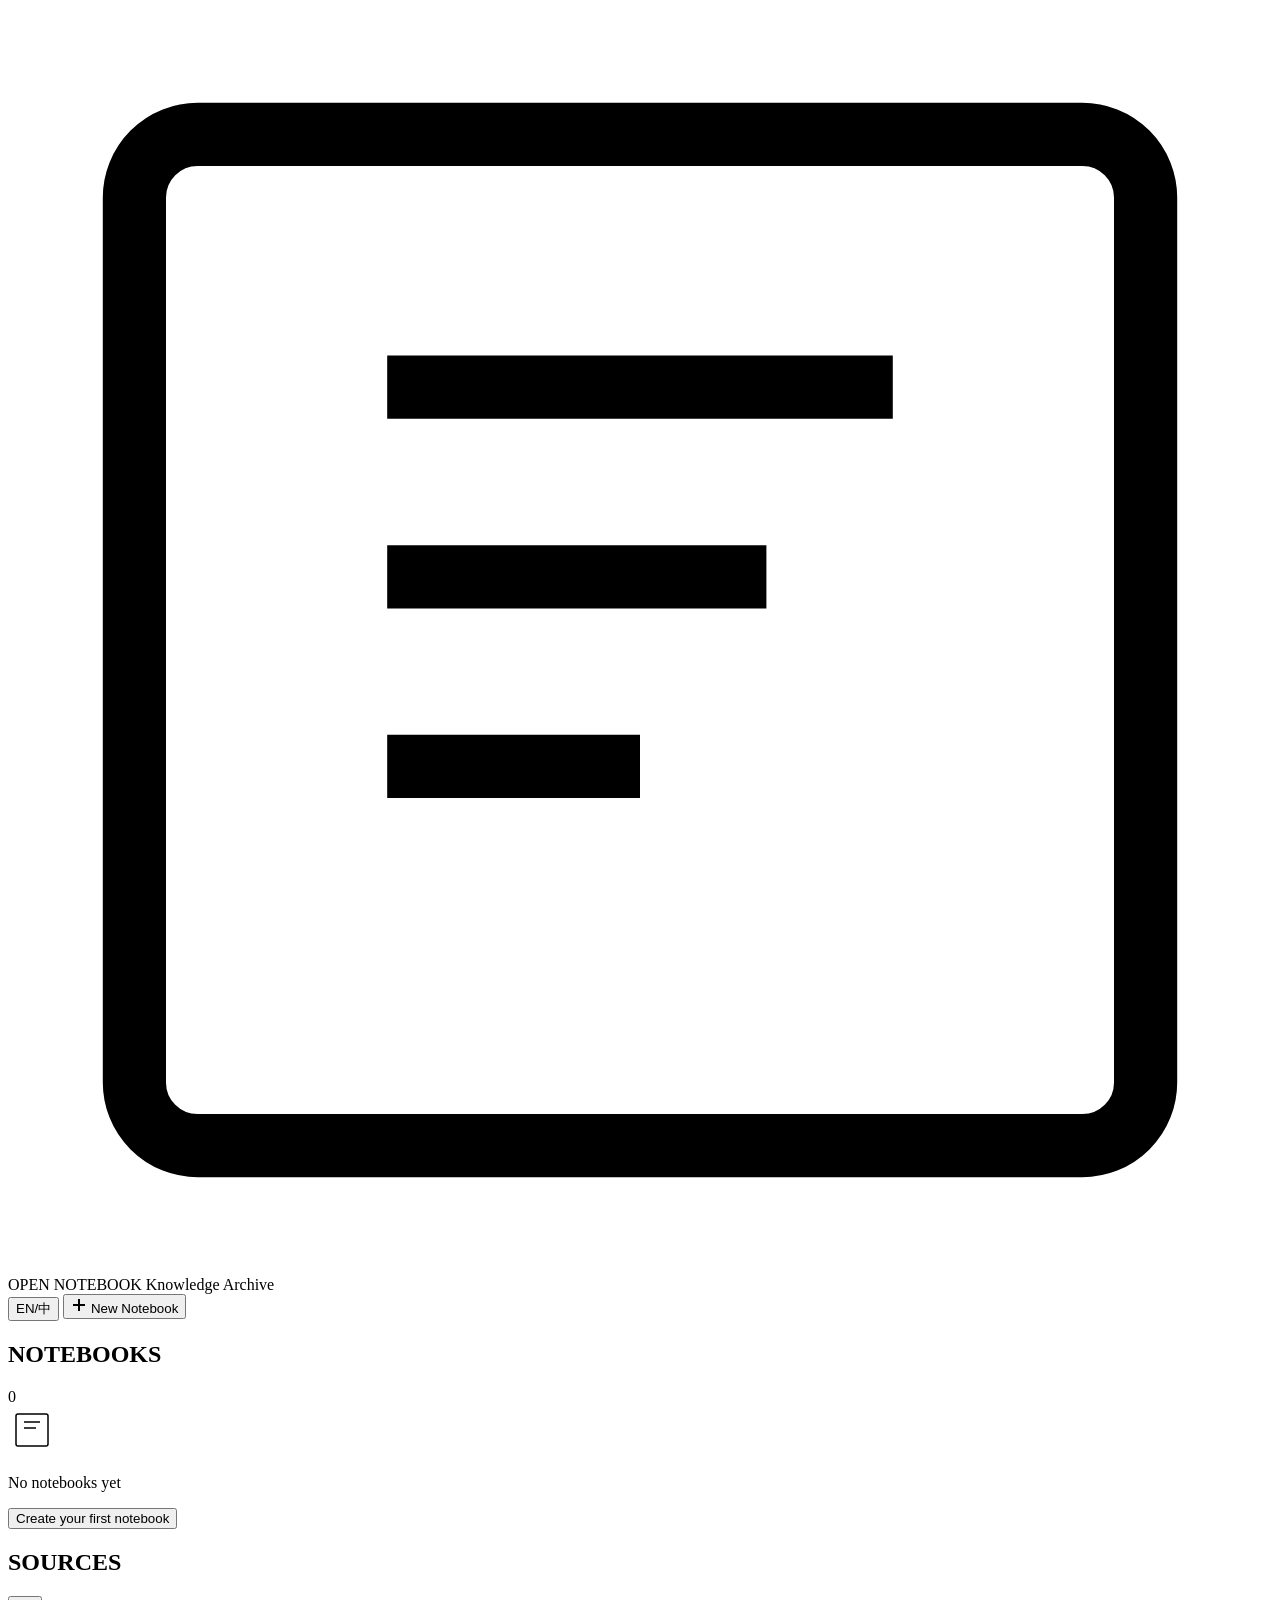
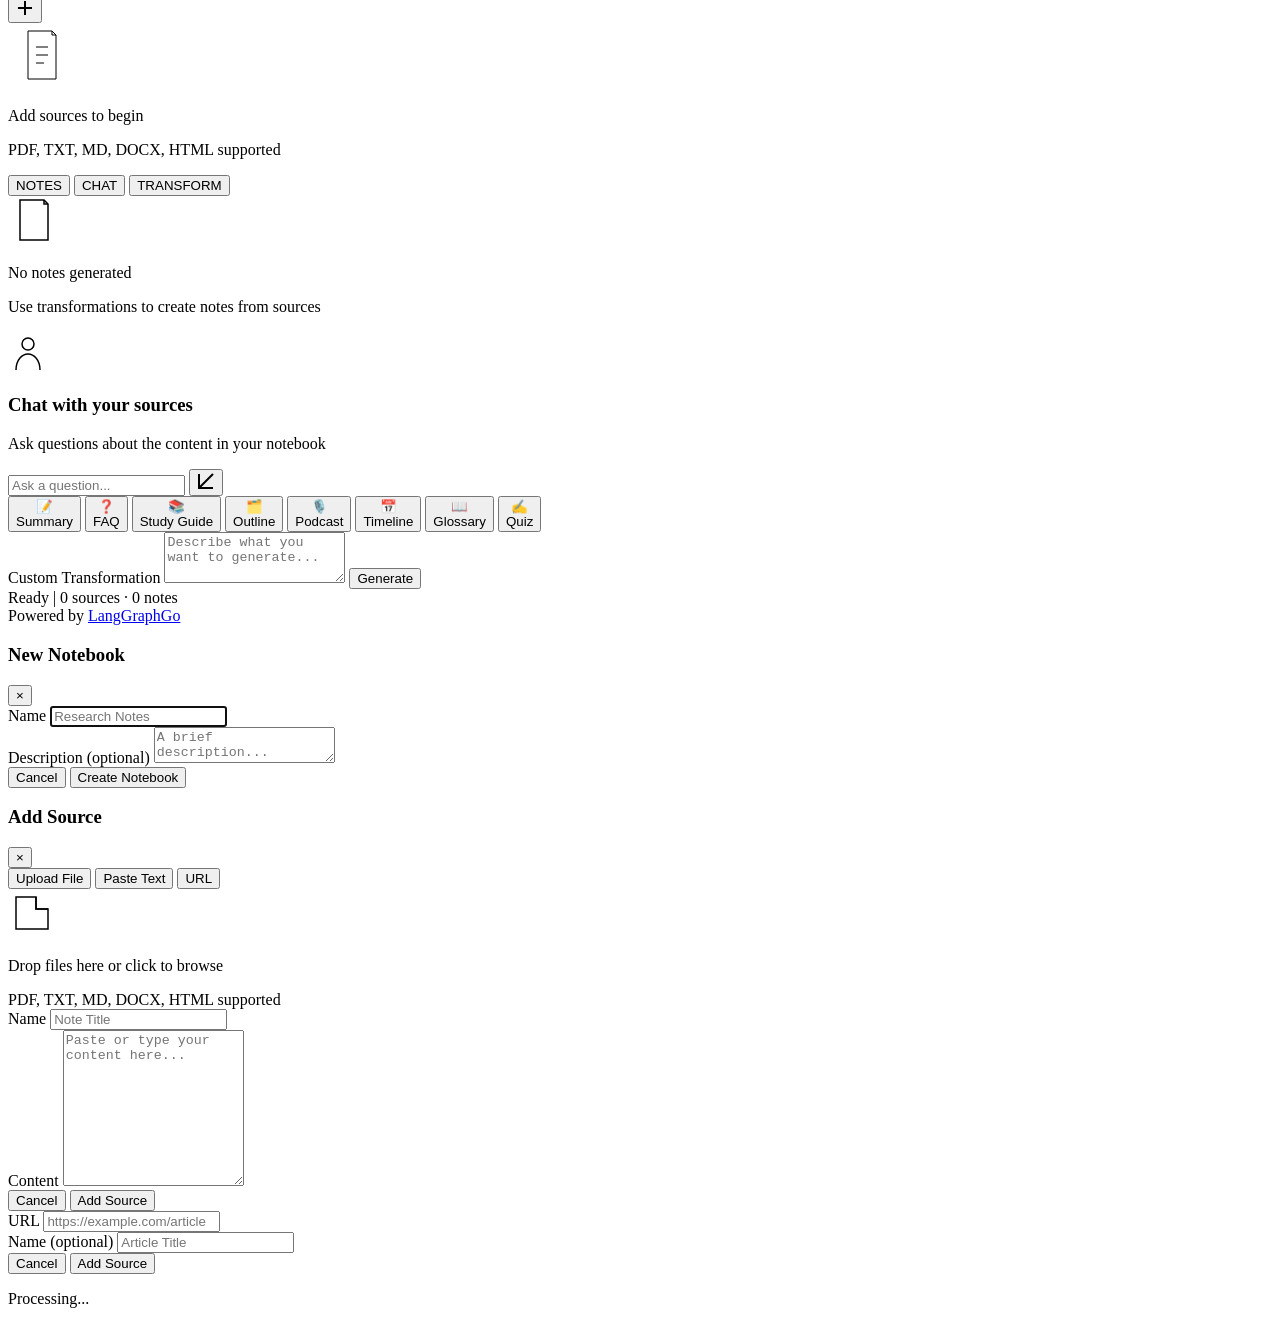
==== open-notebook/backend/frontend/index.html @ b141e7e5 "open-notebook supports Chinese" ====
<!DOCTYPE html>
<html lang="en">

<head>
    <meta charset="UTF-8">
    <meta name="viewport" content="width=device-width, initial-scale=1.0">
    <title>Open Notebook</title>
    <link rel="preconnect" href="https://fonts.googleapis.cn">
    <link rel="preconnect" href="https://fonts.gstatic.cn" crossorigin>
    <link
        href="https://fonts.googleapis.cn/css2?family=Crimson+Pro:ital,wght@0,400;0,600;1,400&family=IBM+Plex+Mono:wght@400;500;600&family=Space+Mono:wght@400;700&display=swap"
        rel="stylesheet">
    <link rel="stylesheet" href="/static/style.css">
    <script src="https://cdn.bootcdn.net/ajax/libs/marked/16.3.0/lib/marked.umd.js"></script>
</head>

<body>
    <div class="app-container">
        <!-- Header -->
        <header class="app-header">
            <div class="header-brand">
                <div class="logo-mark">
                    <svg viewBox="0 0 40 40" fill="none" stroke="currentColor" stroke-width="2">
                        <rect x="4" y="4" width="32" height="32" rx="2" />
                        <line x1="12" y1="12" x2="28" y2="12" />
                        <line x1="12" y1="18" x2="24" y2="18" />
                        <line x1="12" y1="24" x2="20" y2="24" />
                    </svg>
                </div>
                <div class="logo-type">
                    <span class="logo-name">OPEN NOTEBOOK</span>
                    <span class="logo-tagline">Knowledge Archive</span>
                </div>
            </div>
            <div class="header-actions">
                <button class="btn-lang" id="btnLangToggle">EN/中</button>
                <button class="btn-new-notebook" id="btnNewNotebook" data-i18n="newNotebook">
                    <svg width="16" height="16" viewBox="0 0 16 16" fill="none" stroke="currentColor" stroke-width="2">
                        <line x1="8" y1="2" x2="8" y2="14" />
                        <line x1="2" y1="8" x2="14" y2="8" />
                    </svg>
                    New Notebook
                </button>
            </div>
        </header>

        <!-- Main Grid -->
        <main class="main-grid">
            <!-- Left Panel: Notebook List -->
            <aside class="panel panel-left">
                <div class="panel-header">
                    <h2 class="panel-title" data-i18n="notebooks">NOTEBOOKS</h2>
                    <span class="panel-count" id="notebookCount">0</span>
                </div>
                <div class="notebook-list" id="notebookList">
                    <div class="empty-state">
                        <svg width="48" height="48" viewBox="0 0 48 48" fill="none" stroke="currentColor"
                            stroke-width="1.5">
                            <rect x="8" y="8" width="32" height="32" rx="2" />
                            <line x1="16" y1="16" x2="32" y2="16" />
                            <line x1="16" y1="22" x2="28" y2="22" />
                        </svg>
                        <p data-i18n="noNotebooks">No notebooks yet</p>
                        <button class="btn-text" id="btnCreateFirst" data-i18n="createFirstNotebook">Create your first
                            notebook</button>
                    </div>
                </div>
            </aside>

            <!-- Center Panel: Sources -->
            <section class="panel panel-center">
                <div class="panel-header">
                    <h2 class="panel-title" data-i18n="sources">SOURCES</h2>
                    <div class="panel-actions">
                        <button class="btn-icon" id="btnAddSource" title="Add Source">
                            <svg width="18" height="18" viewBox="0 0 18 18" fill="none" stroke="currentColor"
                                stroke-width="2">
                                <line x1="9" y1="2" x2="9" y2="16" />
                                <line x1="2" y1="9" x2="16" y2="9" />
                            </svg>
                        </button>
                    </div>
                </div>
                <div class="sources-grid" id="sourcesGrid">
                    <div class="empty-state">
                        <svg width="64" height="64" viewBox="0 0 64 64" fill="none" stroke="currentColor"
                            stroke-width="1">
                            <path d="M20 8 L44 8 L48 12 L48 56 L20 56 Z" />
                            <polyline points="44,8 44,12 48,12" />
                            <line x1="28" y1="24" x2="40" y2="24" />
                            <line x1="28" y1="32" x2="40" y2="32" />
                            <line x1="28" y1="40" x2="36" y2="40" />
                        </svg>
                        <p data-i18n="addSourcesBegin">Add sources to begin</p>
                        <p class="empty-hint" data-i18n="supportedFormats">PDF, TXT, MD, DOCX, HTML supported</p>
                    </div>
                </div>
            </section>

            <!-- Right Panel: Workspace -->
            <aside class="panel panel-right">
                <div class="panel-tabs">
                    <button class="tab-btn active" data-tab="notes" data-i18n="notes">NOTES</button>
                    <button class="tab-btn" data-tab="chat" data-i18n="chat">CHAT</button>
                    <button class="tab-btn" data-tab="transform" data-i18n="transform">TRANSFORM</button>
                </div>

                <!-- Notes Tab -->
                <div class="tab-content active" id="tab-notes">
                    <div class="notes-list" id="notesList">
                        <div class="empty-state">
                            <svg width="48" height="48" viewBox="0 0 48 48" fill="none" stroke="currentColor"
                                stroke-width="1.5">
                                <path d="M12 4 L36 4 L40 8 L40 44 L12 44 Z" />
                                <polyline points="36,4 36,8 40,8" />
                            </svg>
                            <p data-i18n="noNotes">No notes generated</p>
                            <p class="empty-hint" data-i18n="useTransformations">Use transformations to create notes
                                from sources</p>
                        </div>
                    </div>
                </div>

                <!-- Chat Tab -->
                <div class="tab-content" id="tab-chat">
                    <div class="chat-container">
                        <div class="chat-messages" id="chatMessages">
                            <div class="chat-welcome">
                                <svg width="40" height="40" viewBox="0 0 40 40" fill="none" stroke="currentColor"
                                    stroke-width="1.5">
                                    <circle cx="20" cy="12" r="6" />
                                    <path d="M8 38 C8 28 14 22 20 22 C26 22 32 28 32 38" />
                                </svg>
                                <h3 data-i18n="chatWithSources">Chat with your sources</h3>
                                <p data-i18n="askQuestions">Ask questions about the content in your notebook</p>
                            </div>
                        </div>
                        <div class="chat-input-wrapper">
                            <form class="chat-form" id="chatForm">
                                <input type="text" class="chat-input" id="chatInput" placeholder="Ask a question..."
                                    data-i18n-placeholder="askQuestionPlaceholder" autocomplete="off">
                                <button type="submit" class="btn-send" id="btnSend">
                                    <svg width="18" height="18" viewBox="0 0 18 18" fill="none" stroke="currentColor"
                                        stroke-width="2">
                                        <line x1="2" y1="16" x2="16" y2="2" />
                                        <polyline points="2,2 2,16 16,16" />
                                    </svg>
                                </button>
                            </form>
                        </div>
                    </div>
                </div>

                <!-- Transform Tab -->
                <div class="tab-content" id="tab-transform">
                    <div class="transform-options">
                        <div class="transform-grid">
                            <button class="transform-card" data-type="summary">
                                <div class="transform-icon">📝</div>
                                <span class="transform-name" data-i18n="summary">Summary</span>
                            </button>
                            <button class="transform-card" data-type="faq">
                                <div class="transform-icon">❓</div>
                                <span class="transform-name" data-i18n="faq">FAQ</span>
                            </button>
                            <button class="transform-card" data-type="study_guide">
                                <div class="transform-icon">📚</div>
                                <span class="transform-name" data-i18n="studyGuide">Study Guide</span>
                            </button>
                            <button class="transform-card" data-type="outline">
                                <div class="transform-icon">🗂️</div>
                                <span class="transform-name" data-i18n="outline">Outline</span>
                            </button>
                            <button class="transform-card" data-type="podcast">
                                <div class="transform-icon">🎙️</div>
                                <span class="transform-name" data-i18n="podcast">Podcast</span>
                            </button>
                            <button class="transform-card" data-type="timeline">
                                <div class="transform-icon">📅</div>
                                <span class="transform-name" data-i18n="timeline">Timeline</span>
                            </button>
                            <button class="transform-card" data-type="glossary">
                                <div class="transform-icon">📖</div>
                                <span class="transform-name" data-i18n="glossary">Glossary</span>
                            </button>
                            <button class="transform-card" data-type="quiz">
                                <div class="transform-icon">✍️</div>
                                <span class="transform-name" data-i18n="quiz">Quiz</span>
                            </button>
                        </div>
                        <div class="transform-custom">
                            <label class="input-label" data-i18n="customTransformation">Custom Transformation</label>
                            <textarea class="custom-prompt" id="customPrompt"
                                placeholder="Describe what you want to generate..."
                                data-i18n-placeholder="describeGeneration" rows="3"></textarea>
                            <button class="btn-primary" id="btnCustomTransform" data-i18n="generate">Generate</button>
                        </div>
                    </div>
                </div>
            </aside>
        </main>

        <!-- Footer -->
        <footer class="app-footer">
            <div class="footer-info">
                <span class="footer-status" id="footerStatus" data-i18n="ready">Ready</span>
                <span class="footer-divider">|</span>
                <span class="footer-stats" id="footerStats">0 sources · 0 notes</span>
            </div>
            <div class="footer-credit">
                Powered by <a href="https://github.com/smallnest/langgraphgo" target="_blank">LangGraphGo</a>
            </div>
        </footer>
    </div>

    <!-- Modals -->
    <div class="modal-overlay" id="modalOverlay">
        <!-- New Notebook Modal -->
        <div class="modal" id="newNotebookModal">
            <div class="modal-header">
                <h3 data-i18n="newNotebook">New Notebook</h3>
                <button class="btn-close" id="btnCloseNotebookModal">×</button>
            </div>
            <form class="modal-body" id="newNotebookForm">
                <div class="form-group">
                    <label class="input-label" data-i18n="name">Name</label>
                    <input type="text" class="input-field" name="name" placeholder="Research Notes"
                        data-i18n-placeholder="researchNotes" required autofocus>
                </div>
                <div class="form-group">
                    <label class="input-label" data-i18n="descriptionOptional">Description (optional)</label>
                    <textarea class="input-field" name="description" placeholder="A brief description..."
                        data-i18n-placeholder="briefDescription" rows="2"></textarea>
                </div>
                <div class="modal-actions">
                    <button type="button" class="btn-secondary" id="btnCancelNotebook"
                        data-i18n="cancel">Cancel</button>
                    <button type="submit" class="btn-primary" data-i18n="createNotebook">Create Notebook</button>
                </div>
            </form>
        </div>

        <!-- Add Source Modal -->
        <div class="modal" id="addSourceModal">
            <div class="modal-header">
                <h3 data-i18n="addSource">Add Source</h3>
                <button class="btn-close" id="btnCloseSourceModal">×</button>
            </div>
            <div class="modal-body">
                <div class="source-tabs">
                    <button class="source-tab active" data-source="file" data-i18n="uploadFile">Upload File</button>
                    <button class="source-tab" data-source="text" data-i18n="pasteText">Paste Text</button>
                    <button class="source-tab" data-source="url" data-i18n="url">URL</button>
                </div>

                <!-- File Upload -->
                <div class="source-content active" id="sourceFile">
                    <div class="drop-zone" id="dropZone">
                        <svg width="48" height="48" viewBox="0 0 48 48" fill="none" stroke="currentColor"
                            stroke-width="1.5">
                            <path d="M20 8 L28 8 L28 20 L40 20 L40 40 L8 40 L8 8 L20 8 Z" />
                            <polyline points="28,8 28,20 40,20" />
                        </svg>
                        <p data-i18n="dropFiles">Drop files here or click to browse</p>
                        <span class="drop-hint" data-i18n="supportedFormats">PDF, TXT, MD, DOCX, HTML supported</span>
                        <input type="file" id="fileInput" accept=".pdf,.txt,.md,.docx,.html,.htm" multiple hidden>
                    </div>
                </div>

                <!-- Text Input -->
                <div class="source-content" id="sourceText">
                    <form id="textSourceForm">
                        <div class="form-group">
                            <label class="input-label" data-i18n="name">Name</label>
                            <input type="text" class="input-field" name="name" placeholder="Note Title"
                                data-i18n-placeholder="noteTitle" required>
                        </div>
                        <div class="form-group">
                            <label class="input-label" data-i18n="content">Content</label>
                            <textarea class="input-field font-mono" name="content"
                                placeholder="Paste or type your content here..." data-i18n-placeholder="pasteContent"
                                rows="10" required></textarea>
                        </div>
                        <div class="modal-actions">
                            <button type="button" class="btn-secondary" id="btnCancelText"
                                data-i18n="cancel">Cancel</button>
                            <button type="submit" class="btn-primary" data-i18n="addSource">Add Source</button>
                        </div>
                    </form>
                </div>

                <!-- URL Input -->
                <div class="source-content" id="sourceURL">
                    <form id="urlSourceForm">
                        <div class="form-group">
                            <label class="input-label" data-i18n="url">URL</label>
                            <input type="url" class="input-field font-mono" name="url"
                                placeholder="https://example.com/article" required>
                        </div>
                        <div class="form-group">
                            <label class="input-label" data-i18n="nameOptional">Name (optional)</label>
                            <input type="text" class="input-field" name="name" placeholder="Article Title"
                                data-i18n-placeholder="articleTitle">
                        </div>
                        <div class="modal-actions">
                            <button type="button" class="btn-secondary" id="btnCancelURL"
                                data-i18n="cancel">Cancel</button>
                            <button type="submit" class="btn-primary" data-i18n="addSource">Add Source</button>
                        </div>
                    </form>
                </div>
            </div>
        </div>
    </div>

    <!-- Loading Overlay -->
    <div class="loading-overlay" id="loadingOverlay">
        <div class="loading-spinner"></div>
        <p class="loading-text" id="loadingText" data-i18n="processing">Processing...</p>
    </div>

    <!-- Templates -->
    <template id="notebookTemplate">
        <div class="notebook-item" data-id="">
            <div class="notebook-header">
                <svg class="notebook-icon" width="16" height="16" viewBox="0 0 16 16" fill="none" stroke="currentColor"
                    stroke-width="1.5">
                    <rect x="2" y="2" width="12" height="12" rx="1" />
                    <line x1="5" y1="5" x2="11" y2="5" />
                    <line x1="5" y1="7" x2="9" y2="7" />
                </svg>
                <span class="notebook-name"></span>
            </div>
            <div class="notebook-meta">
                <span class="notebook-sources">0 sources</span>
                <span class="notebook-notes">0 notes</span>
            </div>
            <button class="btn-delete-notebook" title="Delete notebook">
                <svg width="14" height="14" viewBox="0 0 14 14" fill="none" stroke="currentColor" stroke-width="1.5">
                    <polyline points="4,3 4,2 10,2 10,3" />
                    <line x1="2" y1="4" x2="12" y2="4" />
                    <line x1="5" y1="7" x2="5" y2="11" />
                    <line x1="9" y1="7" x2="9" y2="11" />
                </svg>
            </button>
        </div>
    </template>

    <template id="sourceTemplate">
        <div class="source-card" data-id="">
            <div class="source-type-badge"></div>
            <div class="source-icon"></div>
            <h4 class="source-name"></h4>
            <p class="source-meta"></p>
            <div class="source-chunks">
                <span class="chunk-count"></span>
                <span>chunks</span>
            </div>
            <button class="btn-remove-source" title="Remove source">×</button>
        </div>
    </template>

    <template id="noteTemplate">
        <div class="note-item" data-id="">
            <div class="note-type-badge"></div>
            <h4 class="note-title"></h4>
            <div class="note-preview"></div>
            <div class="note-meta">
                <span class="note-date"></span>
                <span class="note-sources"></span>
            </div>
            <button class="btn-delete-note" title="Delete note">
                <svg width="14" height="14" viewBox="0 0 14 14" fill="none" stroke="currentColor" stroke-width="1.5">
                    <polyline points="4,3 4,2 10,2 10,3" />
                    <line x1="2" y1="4" x2="12" y2="4" />
                    <line x1="5" y1="7" x2="5" y2="11" />
                    <line x1="9" y1="7" x2="9" y2="11" />
                </svg>
            </button>
        </div>
    </template>

    <template id="messageTemplate">
        <div class="chat-message" data-role="">
            <div class="message-avatar"></div>
            <div class="message-content">
                <p class="message-text"></p>
                <div class="message-sources"></div>
            </div>
        </div>
    </template>

        <script src="/static/app.js?v=2"></script>

    </body>

    </html>
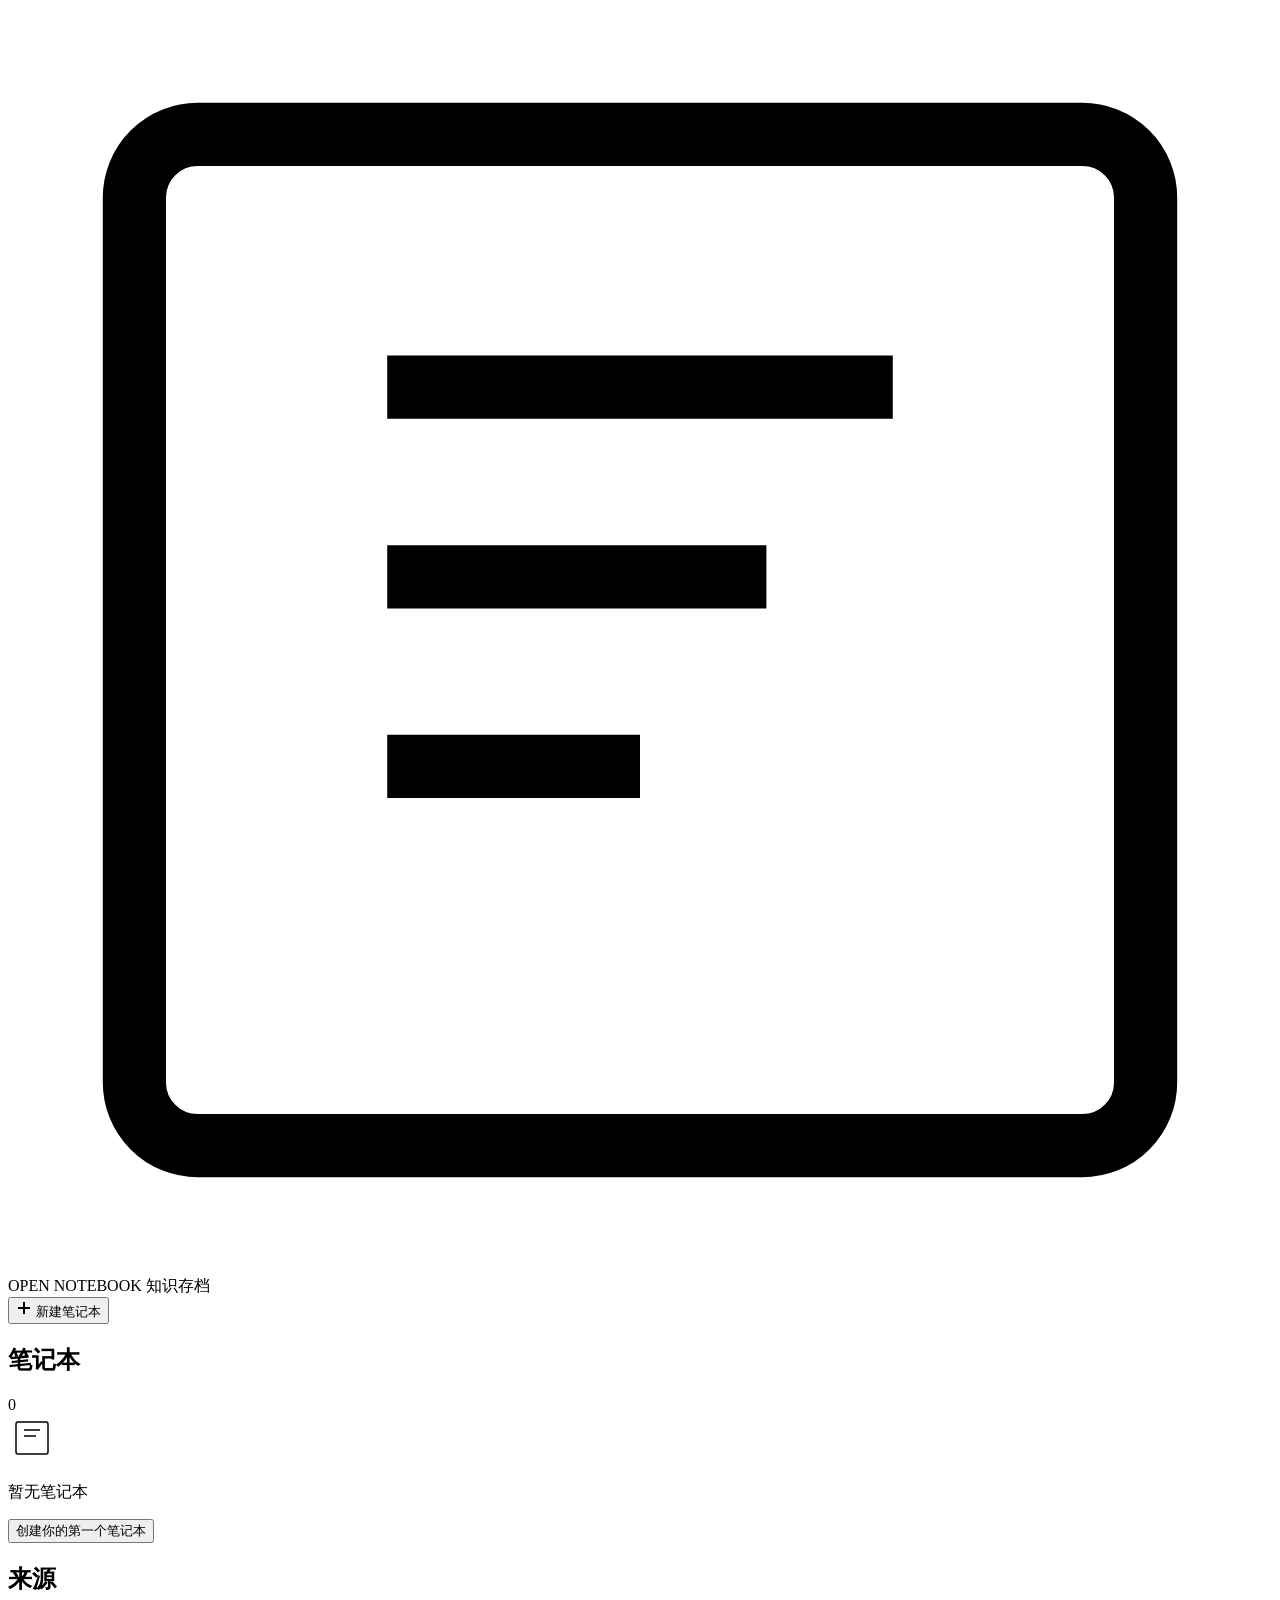
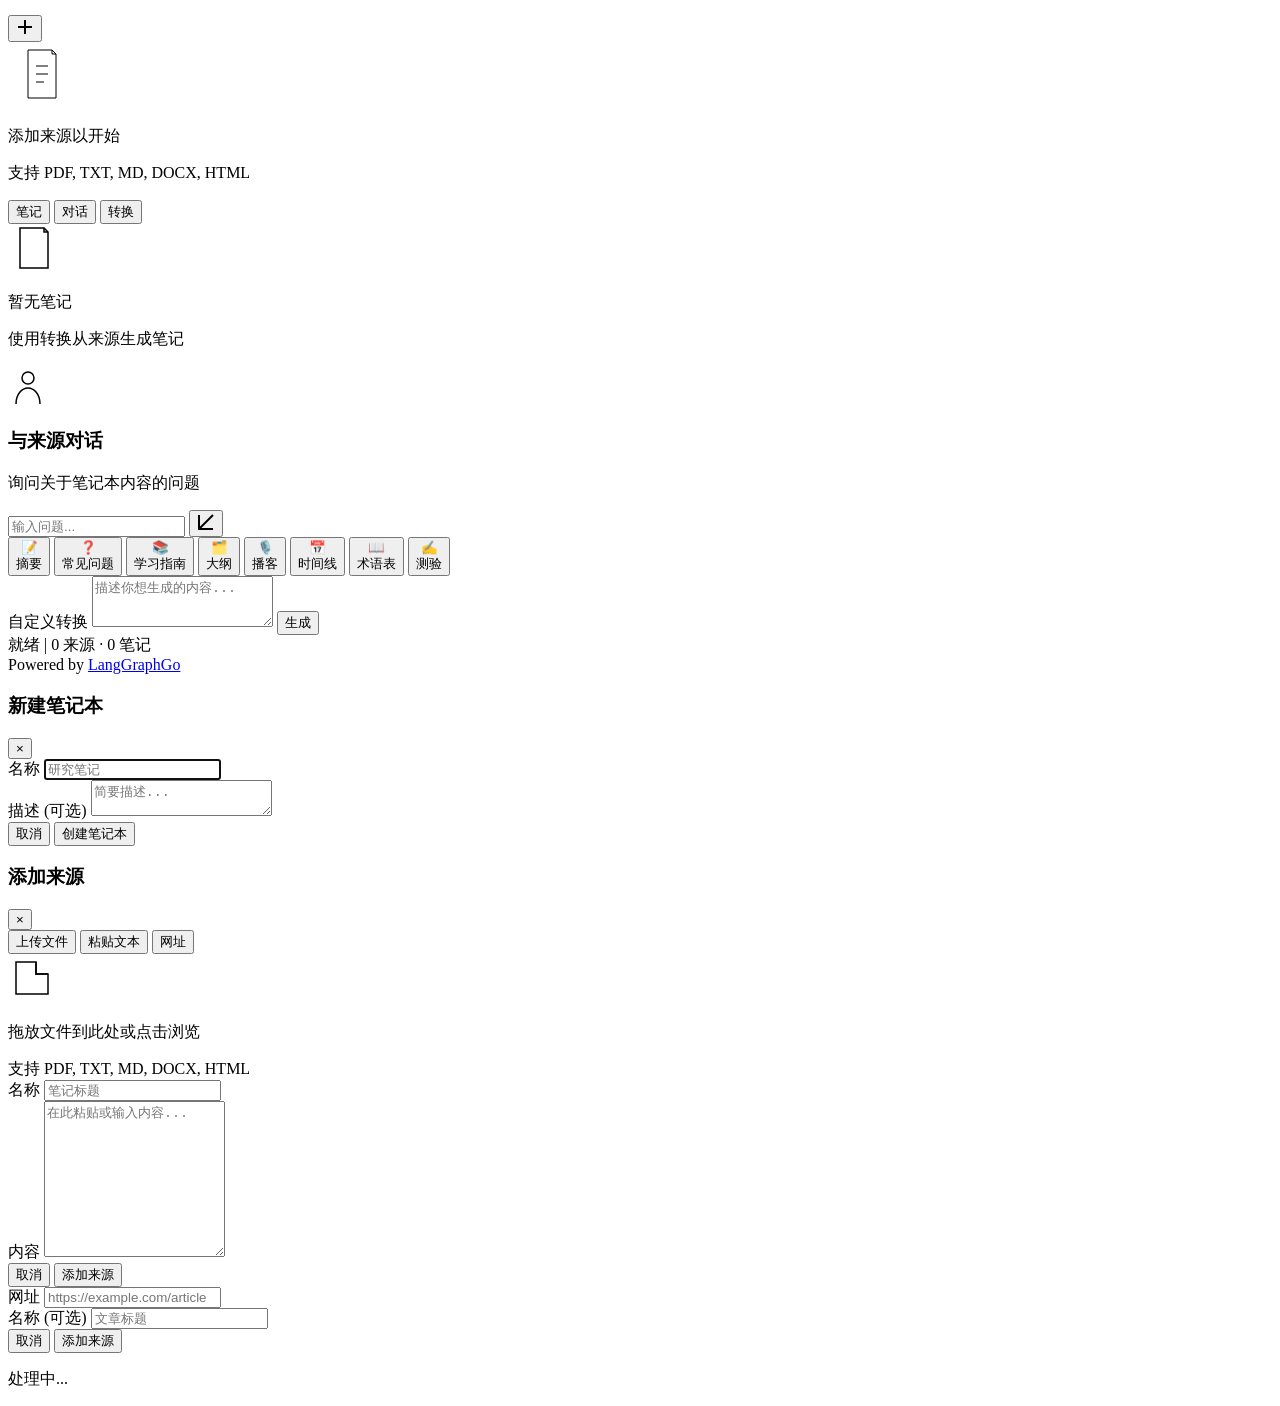
==== commit 7ad1824a: "open-notebook supports Chinese" ====
--- a/open-notebook/backend/frontend/index.html
+++ b/open-notebook/backend/frontend/index.html
@@ -1,19 +1,15 @@
 <!DOCTYPE html>
-<html lang="en">
-
+<html lang="zh-CN">
 <head>
     <meta charset="UTF-8">
     <meta name="viewport" content="width=device-width, initial-scale=1.0">
-    <title>Open Notebook</title>
+    <title>Open Notebook - 个人知识库</title>
     <link rel="preconnect" href="https://fonts.googleapis.cn">
     <link rel="preconnect" href="https://fonts.gstatic.cn" crossorigin>
-    <link
-        href="https://fonts.googleapis.cn/css2?family=Crimson+Pro:ital,wght@0,400;0,600;1,400&family=IBM+Plex+Mono:wght@400;500;600&family=Space+Mono:wght@400;700&display=swap"
-        rel="stylesheet">
+    <link href="https://fonts.googleapis.cn/css2?family=Crimson+Pro:ital,wght@0,400;0,600;1,400&family=IBM+Plex+Mono:wght@400;500;600&family=Space+Mono:wght@400;700&display=swap" rel="stylesheet">
     <link rel="stylesheet" href="/static/style.css">
-    <script src="https://cdn.bootcdn.net/ajax/libs/marked/16.3.0/lib/marked.umd.js"></script>
+    <script src="https://s4.zstatic.net/ajax/libs/marked/16.3.0/lib/marked.umd.min.js"></script>
 </head>
-
 <body>
     <div class="app-container">
         <!-- Header -->
@@ -21,25 +17,24 @@
             <div class="header-brand">
                 <div class="logo-mark">
                     <svg viewBox="0 0 40 40" fill="none" stroke="currentColor" stroke-width="2">
-                        <rect x="4" y="4" width="32" height="32" rx="2" />
-                        <line x1="12" y1="12" x2="28" y2="12" />
-                        <line x1="12" y1="18" x2="24" y2="18" />
-                        <line x1="12" y1="24" x2="20" y2="24" />
+                        <rect x="4" y="4" width="32" height="32" rx="2"/>
+                        <line x1="12" y1="12" x2="28" y2="12"/>
+                        <line x1="12" y1="18" x2="24" y2="18"/>
+                        <line x1="12" y1="24" x2="20" y2="24"/>
                     </svg>
                 </div>
                 <div class="logo-type">
                     <span class="logo-name">OPEN NOTEBOOK</span>
-                    <span class="logo-tagline">Knowledge Archive</span>
+                    <span class="logo-tagline">知识存档</span>
                 </div>
             </div>
             <div class="header-actions">
-                <button class="btn-lang" id="btnLangToggle">EN/中</button>
-                <button class="btn-new-notebook" id="btnNewNotebook" data-i18n="newNotebook">
+                <button class="btn-new-notebook" id="btnNewNotebook">
                     <svg width="16" height="16" viewBox="0 0 16 16" fill="none" stroke="currentColor" stroke-width="2">
-                        <line x1="8" y1="2" x2="8" y2="14" />
-                        <line x1="2" y1="8" x2="14" y2="8" />
+                        <line x1="8" y1="2" x2="8" y2="14"/>
+                        <line x1="2" y1="8" x2="14" y2="8"/>
                     </svg>
-                    New Notebook
+                    新建笔记本
                 </button>
             </div>
         </header>
@@ -49,20 +44,18 @@
             <!-- Left Panel: Notebook List -->
             <aside class="panel panel-left">
                 <div class="panel-header">
-                    <h2 class="panel-title" data-i18n="notebooks">NOTEBOOKS</h2>
+                    <h2 class="panel-title">笔记本</h2>
                     <span class="panel-count" id="notebookCount">0</span>
                 </div>
                 <div class="notebook-list" id="notebookList">
                     <div class="empty-state">
-                        <svg width="48" height="48" viewBox="0 0 48 48" fill="none" stroke="currentColor"
-                            stroke-width="1.5">
-                            <rect x="8" y="8" width="32" height="32" rx="2" />
-                            <line x1="16" y1="16" x2="32" y2="16" />
-                            <line x1="16" y1="22" x2="28" y2="22" />
+                        <svg width="48" height="48" viewBox="0 0 48 48" fill="none" stroke="currentColor" stroke-width="1.5">
+                            <rect x="8" y="8" width="32" height="32" rx="2"/>
+                            <line x1="16" y1="16" x2="32" y2="16"/>
+                            <line x1="16" y1="22" x2="28" y2="22"/>
                         </svg>
-                        <p data-i18n="noNotebooks">No notebooks yet</p>
-                        <button class="btn-text" id="btnCreateFirst" data-i18n="createFirstNotebook">Create your first
-                            notebook</button>
+                        <p>暂无笔记本</p>
+                        <button class="btn-text" id="btnCreateFirst">创建你的第一个笔记本</button>
                     </div>
                 </div>
             </aside>
@@ -70,29 +63,27 @@
             <!-- Center Panel: Sources -->
             <section class="panel panel-center">
                 <div class="panel-header">
-                    <h2 class="panel-title" data-i18n="sources">SOURCES</h2>
+                    <h2 class="panel-title">来源</h2>
                     <div class="panel-actions">
-                        <button class="btn-icon" id="btnAddSource" title="Add Source">
-                            <svg width="18" height="18" viewBox="0 0 18 18" fill="none" stroke="currentColor"
-                                stroke-width="2">
-                                <line x1="9" y1="2" x2="9" y2="16" />
-                                <line x1="2" y1="9" x2="16" y2="9" />
+                        <button class="btn-icon" id="btnAddSource" title="添加来源">
+                            <svg width="18" height="18" viewBox="0 0 18 18" fill="none" stroke="currentColor" stroke-width="2">
+                                <line x1="9" y1="2" x2="9" y2="16"/>
+                                <line x1="2" y1="9" x2="16" y2="9"/>
                             </svg>
                         </button>
                     </div>
                 </div>
                 <div class="sources-grid" id="sourcesGrid">
                     <div class="empty-state">
-                        <svg width="64" height="64" viewBox="0 0 64 64" fill="none" stroke="currentColor"
-                            stroke-width="1">
-                            <path d="M20 8 L44 8 L48 12 L48 56 L20 56 Z" />
-                            <polyline points="44,8 44,12 48,12" />
-                            <line x1="28" y1="24" x2="40" y2="24" />
-                            <line x1="28" y1="32" x2="40" y2="32" />
-                            <line x1="28" y1="40" x2="36" y2="40" />
+                        <svg width="64" height="64" viewBox="0 0 64 64" fill="none" stroke="currentColor" stroke-width="1">
+                            <path d="M20 8 L44 8 L48 12 L48 56 L20 56 Z"/>
+                            <polyline points="44,8 44,12 48,12"/>
+                            <line x1="28" y1="24" x2="40" y2="24"/>
+                            <line x1="28" y1="32" x2="40" y2="32"/>
+                            <line x1="28" y1="40" x2="36" y2="40"/>
                         </svg>
-                        <p data-i18n="addSourcesBegin">Add sources to begin</p>
-                        <p class="empty-hint" data-i18n="supportedFormats">PDF, TXT, MD, DOCX, HTML supported</p>
+                        <p>添加来源以开始</p>
+                        <p class="empty-hint">支持 PDF, TXT, MD, DOCX, HTML</p>
                     </div>
                 </div>
             </section>
@@ -100,23 +91,21 @@
             <!-- Right Panel: Workspace -->
             <aside class="panel panel-right">
                 <div class="panel-tabs">
-                    <button class="tab-btn active" data-tab="notes" data-i18n="notes">NOTES</button>
-                    <button class="tab-btn" data-tab="chat" data-i18n="chat">CHAT</button>
-                    <button class="tab-btn" data-tab="transform" data-i18n="transform">TRANSFORM</button>
+                    <button class="tab-btn active" data-tab="notes">笔记</button>
+                    <button class="tab-btn" data-tab="chat">对话</button>
+                    <button class="tab-btn" data-tab="transform">转换</button>
                 </div>
 
                 <!-- Notes Tab -->
                 <div class="tab-content active" id="tab-notes">
                     <div class="notes-list" id="notesList">
                         <div class="empty-state">
-                            <svg width="48" height="48" viewBox="0 0 48 48" fill="none" stroke="currentColor"
-                                stroke-width="1.5">
-                                <path d="M12 4 L36 4 L40 8 L40 44 L12 44 Z" />
-                                <polyline points="36,4 36,8 40,8" />
+                            <svg width="48" height="48" viewBox="0 0 48 48" fill="none" stroke="currentColor" stroke-width="1.5">
+                                <path d="M12 4 L36 4 L40 8 L40 44 L12 44 Z"/>
+                                <polyline points="36,4 36,8 40,8"/>
                             </svg>
-                            <p data-i18n="noNotes">No notes generated</p>
-                            <p class="empty-hint" data-i18n="useTransformations">Use transformations to create notes
-                                from sources</p>
+                            <p>暂无笔记</p>
+                            <p class="empty-hint">使用转换从来源生成笔记</p>
                         </div>
                     </div>
                 </div>
@@ -126,24 +115,27 @@
                     <div class="chat-container">
                         <div class="chat-messages" id="chatMessages">
                             <div class="chat-welcome">
-                                <svg width="40" height="40" viewBox="0 0 40 40" fill="none" stroke="currentColor"
-                                    stroke-width="1.5">
-                                    <circle cx="20" cy="12" r="6" />
-                                    <path d="M8 38 C8 28 14 22 20 22 C26 22 32 28 32 38" />
+                                <svg width="40" height="40" viewBox="0 0 40 40" fill="none" stroke="currentColor" stroke-width="1.5">
+                                    <circle cx="20" cy="12" r="6"/>
+                                    <path d="M8 38 C8 28 14 22 20 22 C26 22 32 28 32 38"/>
                                 </svg>
-                                <h3 data-i18n="chatWithSources">Chat with your sources</h3>
-                                <p data-i18n="askQuestions">Ask questions about the content in your notebook</p>
+                                <h3>与来源对话</h3>
+                                <p>询问关于笔记本内容的问题</p>
                             </div>
                         </div>
                         <div class="chat-input-wrapper">
                             <form class="chat-form" id="chatForm">
-                                <input type="text" class="chat-input" id="chatInput" placeholder="Ask a question..."
-                                    data-i18n-placeholder="askQuestionPlaceholder" autocomplete="off">
+                                <input
+                                    type="text"
+                                    class="chat-input"
+                                    id="chatInput"
+                                    placeholder="输入问题..."
+                                    autocomplete="off"
+                                >
                                 <button type="submit" class="btn-send" id="btnSend">
-                                    <svg width="18" height="18" viewBox="0 0 18 18" fill="none" stroke="currentColor"
-                                        stroke-width="2">
-                                        <line x1="2" y1="16" x2="16" y2="2" />
-                                        <polyline points="2,2 2,16 16,16" />
+                                    <svg width="18" height="18" viewBox="0 0 18 18" fill="none" stroke="currentColor" stroke-width="2">
+                                        <line x1="2" y1="16" x2="16" y2="2"/>
+                                        <polyline points="2,2 2,16 16,16"/>
                                     </svg>
                                 </button>
                             </form>
@@ -157,43 +149,46 @@
                         <div class="transform-grid">
                             <button class="transform-card" data-type="summary">
                                 <div class="transform-icon">📝</div>
-                                <span class="transform-name" data-i18n="summary">Summary</span>
+                                <span class="transform-name">摘要</span>
                             </button>
                             <button class="transform-card" data-type="faq">
                                 <div class="transform-icon">❓</div>
-                                <span class="transform-name" data-i18n="faq">FAQ</span>
+                                <span class="transform-name">常见问题</span>
                             </button>
                             <button class="transform-card" data-type="study_guide">
                                 <div class="transform-icon">📚</div>
-                                <span class="transform-name" data-i18n="studyGuide">Study Guide</span>
+                                <span class="transform-name">学习指南</span>
                             </button>
                             <button class="transform-card" data-type="outline">
                                 <div class="transform-icon">🗂️</div>
-                                <span class="transform-name" data-i18n="outline">Outline</span>
+                                <span class="transform-name">大纲</span>
                             </button>
                             <button class="transform-card" data-type="podcast">
                                 <div class="transform-icon">🎙️</div>
-                                <span class="transform-name" data-i18n="podcast">Podcast</span>
+                                <span class="transform-name">播客</span>
                             </button>
                             <button class="transform-card" data-type="timeline">
                                 <div class="transform-icon">📅</div>
-                                <span class="transform-name" data-i18n="timeline">Timeline</span>
+                                <span class="transform-name">时间线</span>
                             </button>
                             <button class="transform-card" data-type="glossary">
                                 <div class="transform-icon">📖</div>
-                                <span class="transform-name" data-i18n="glossary">Glossary</span>
+                                <span class="transform-name">术语表</span>
                             </button>
                             <button class="transform-card" data-type="quiz">
                                 <div class="transform-icon">✍️</div>
-                                <span class="transform-name" data-i18n="quiz">Quiz</span>
+                                <span class="transform-name">测验</span>
                             </button>
                         </div>
                         <div class="transform-custom">
-                            <label class="input-label" data-i18n="customTransformation">Custom Transformation</label>
-                            <textarea class="custom-prompt" id="customPrompt"
-                                placeholder="Describe what you want to generate..."
-                                data-i18n-placeholder="describeGeneration" rows="3"></textarea>
-                            <button class="btn-primary" id="btnCustomTransform" data-i18n="generate">Generate</button>
+                            <label class="input-label">自定义转换</label>
+                            <textarea
+                                class="custom-prompt"
+                                id="customPrompt"
+                                placeholder="描述你想生成的内容..."
+                                rows="3"
+                            ></textarea>
+                            <button class="btn-primary" id="btnCustomTransform">生成</button>
                         </div>
                     </div>
                 </div>
@@ -203,9 +198,9 @@
         <!-- Footer -->
         <footer class="app-footer">
             <div class="footer-info">
-                <span class="footer-status" id="footerStatus" data-i18n="ready">Ready</span>
+                <span class="footer-status" id="footerStatus">就绪</span>
                 <span class="footer-divider">|</span>
-                <span class="footer-stats" id="footerStats">0 sources · 0 notes</span>
+                <span class="footer-stats" id="footerStats">0 来源 · 0 笔记</span>
             </div>
             <div class="footer-credit">
                 Powered by <a href="https://github.com/smallnest/langgraphgo" target="_blank">LangGraphGo</a>
@@ -218,24 +213,33 @@
         <!-- New Notebook Modal -->
         <div class="modal" id="newNotebookModal">
             <div class="modal-header">
-                <h3 data-i18n="newNotebook">New Notebook</h3>
+                <h3>新建笔记本</h3>
                 <button class="btn-close" id="btnCloseNotebookModal">×</button>
             </div>
             <form class="modal-body" id="newNotebookForm">
                 <div class="form-group">
-                    <label class="input-label" data-i18n="name">Name</label>
-                    <input type="text" class="input-field" name="name" placeholder="Research Notes"
-                        data-i18n-placeholder="researchNotes" required autofocus>
+                    <label class="input-label">名称</label>
+                    <input
+                        type="text"
+                        class="input-field"
+                        name="name"
+                        placeholder="研究笔记"
+                        required
+                        autofocus
+                    >
                 </div>
                 <div class="form-group">
-                    <label class="input-label" data-i18n="descriptionOptional">Description (optional)</label>
-                    <textarea class="input-field" name="description" placeholder="A brief description..."
-                        data-i18n-placeholder="briefDescription" rows="2"></textarea>
+                    <label class="input-label">描述 (可选)</label>
+                    <textarea
+                        class="input-field"
+                        name="description"
+                        placeholder="简要描述..."
+                        rows="2"
+                    ></textarea>
                 </div>
                 <div class="modal-actions">
-                    <button type="button" class="btn-secondary" id="btnCancelNotebook"
-                        data-i18n="cancel">Cancel</button>
-                    <button type="submit" class="btn-primary" data-i18n="createNotebook">Create Notebook</button>
+                    <button type="button" class="btn-secondary" id="btnCancelNotebook">取消</button>
+                    <button type="submit" class="btn-primary">创建笔记本</button>
                 </div>
             </form>
         </div>
@@ -243,26 +247,25 @@
         <!-- Add Source Modal -->
         <div class="modal" id="addSourceModal">
             <div class="modal-header">
-                <h3 data-i18n="addSource">Add Source</h3>
+                <h3>添加来源</h3>
                 <button class="btn-close" id="btnCloseSourceModal">×</button>
             </div>
             <div class="modal-body">
                 <div class="source-tabs">
-                    <button class="source-tab active" data-source="file" data-i18n="uploadFile">Upload File</button>
-                    <button class="source-tab" data-source="text" data-i18n="pasteText">Paste Text</button>
-                    <button class="source-tab" data-source="url" data-i18n="url">URL</button>
+                    <button class="source-tab active" data-source="file">上传文件</button>
+                    <button class="source-tab" data-source="text">粘贴文本</button>
+                    <button class="source-tab" data-source="url">网址</button>
                 </div>
 
                 <!-- File Upload -->
                 <div class="source-content active" id="sourceFile">
                     <div class="drop-zone" id="dropZone">
-                        <svg width="48" height="48" viewBox="0 0 48 48" fill="none" stroke="currentColor"
-                            stroke-width="1.5">
-                            <path d="M20 8 L28 8 L28 20 L40 20 L40 40 L8 40 L8 8 L20 8 Z" />
-                            <polyline points="28,8 28,20 40,20" />
+                        <svg width="48" height="48" viewBox="0 0 48 48" fill="none" stroke="currentColor" stroke-width="1.5">
+                            <path d="M20 8 L28 8 L28 20 L40 20 L40 40 L8 40 L8 8 L20 8 Z"/>
+                            <polyline points="28,8 28,20 40,20"/>
                         </svg>
-                        <p data-i18n="dropFiles">Drop files here or click to browse</p>
-                        <span class="drop-hint" data-i18n="supportedFormats">PDF, TXT, MD, DOCX, HTML supported</span>
+                        <p>拖放文件到此处或点击浏览</p>
+                        <span class="drop-hint">支持 PDF, TXT, MD, DOCX, HTML</span>
                         <input type="file" id="fileInput" accept=".pdf,.txt,.md,.docx,.html,.htm" multiple hidden>
                     </div>
                 </div>
@@ -271,20 +274,22 @@
                 <div class="source-content" id="sourceText">
                     <form id="textSourceForm">
                         <div class="form-group">
-                            <label class="input-label" data-i18n="name">Name</label>
-                            <input type="text" class="input-field" name="name" placeholder="Note Title"
-                                data-i18n-placeholder="noteTitle" required>
+                            <label class="input-label">名称</label>
+                            <input type="text" class="input-field" name="name" placeholder="笔记标题" required>
                         </div>
                         <div class="form-group">
-                            <label class="input-label" data-i18n="content">Content</label>
-                            <textarea class="input-field font-mono" name="content"
-                                placeholder="Paste or type your content here..." data-i18n-placeholder="pasteContent"
-                                rows="10" required></textarea>
+                            <label class="input-label">内容</label>
+                            <textarea
+                                class="input-field font-mono"
+                                name="content"
+                                placeholder="在此粘贴或输入内容..."
+                                rows="10"
+                                required
+                            ></textarea>
                         </div>
                         <div class="modal-actions">
-                            <button type="button" class="btn-secondary" id="btnCancelText"
-                                data-i18n="cancel">Cancel</button>
-                            <button type="submit" class="btn-primary" data-i18n="addSource">Add Source</button>
+                            <button type="button" class="btn-secondary" id="btnCancelText">取消</button>
+                            <button type="submit" class="btn-primary">添加来源</button>
                         </div>
                     </form>
                 </div>
@@ -293,19 +298,22 @@
                 <div class="source-content" id="sourceURL">
                     <form id="urlSourceForm">
                         <div class="form-group">
-                            <label class="input-label" data-i18n="url">URL</label>
-                            <input type="url" class="input-field font-mono" name="url"
-                                placeholder="https://example.com/article" required>
+                            <label class="input-label">网址</label>
+                            <input
+                                type="url"
+                                class="input-field font-mono"
+                                name="url"
+                                placeholder="https://example.com/article"
+                                required
+                            >
                         </div>
                         <div class="form-group">
-                            <label class="input-label" data-i18n="nameOptional">Name (optional)</label>
-                            <input type="text" class="input-field" name="name" placeholder="Article Title"
-                                data-i18n-placeholder="articleTitle">
+                            <label class="input-label">名称 (可选)</label>
+                            <input type="text" class="input-field" name="name" placeholder="文章标题">
                         </div>
                         <div class="modal-actions">
-                            <button type="button" class="btn-secondary" id="btnCancelURL"
-                                data-i18n="cancel">Cancel</button>
-                            <button type="submit" class="btn-primary" data-i18n="addSource">Add Source</button>
+                            <button type="button" class="btn-secondary" id="btnCancelURL">取消</button>
+                            <button type="submit" class="btn-primary">添加来源</button>
                         </div>
                     </form>
                 </div>
@@ -316,31 +324,30 @@
     <!-- Loading Overlay -->
     <div class="loading-overlay" id="loadingOverlay">
         <div class="loading-spinner"></div>
-        <p class="loading-text" id="loadingText" data-i18n="processing">Processing...</p>
+        <p class="loading-text" id="loadingText">处理中...</p>
     </div>
 
     <!-- Templates -->
     <template id="notebookTemplate">
         <div class="notebook-item" data-id="">
             <div class="notebook-header">
-                <svg class="notebook-icon" width="16" height="16" viewBox="0 0 16 16" fill="none" stroke="currentColor"
-                    stroke-width="1.5">
-                    <rect x="2" y="2" width="12" height="12" rx="1" />
-                    <line x1="5" y1="5" x2="11" y2="5" />
-                    <line x1="5" y1="7" x2="9" y2="7" />
+                <svg class="notebook-icon" width="16" height="16" viewBox="0 0 16 16" fill="none" stroke="currentColor" stroke-width="1.5">
+                    <rect x="2" y="2" width="12" height="12" rx="1"/>
+                    <line x1="5" y1="5" x2="11" y2="5"/>
+                    <line x1="5" y1="7" x2="9" y2="7"/>
                 </svg>
                 <span class="notebook-name"></span>
             </div>
             <div class="notebook-meta">
-                <span class="notebook-sources">0 sources</span>
-                <span class="notebook-notes">0 notes</span>
-            </div>
-            <button class="btn-delete-notebook" title="Delete notebook">
+                <span class="notebook-sources">0 来源</span>
+                <span class="notebook-notes">0 笔记</span>
+            </div>
+            <button class="btn-delete-notebook" title="删除笔记本">
                 <svg width="14" height="14" viewBox="0 0 14 14" fill="none" stroke="currentColor" stroke-width="1.5">
-                    <polyline points="4,3 4,2 10,2 10,3" />
-                    <line x1="2" y1="4" x2="12" y2="4" />
-                    <line x1="5" y1="7" x2="5" y2="11" />
-                    <line x1="9" y1="7" x2="9" y2="11" />
+                    <polyline points="4,3 4,2 10,2 10,3"/>
+                    <line x1="2" y1="4" x2="12" y2="4"/>
+                    <line x1="5" y1="7" x2="5" y2="11"/>
+                    <line x1="9" y1="7" x2="9" y2="11"/>
                 </svg>
             </button>
         </div>
@@ -354,9 +361,9 @@
             <p class="source-meta"></p>
             <div class="source-chunks">
                 <span class="chunk-count"></span>
-                <span>chunks</span>
-            </div>
-            <button class="btn-remove-source" title="Remove source">×</button>
+                <span> 块</span>
+            </div>
+            <button class="btn-remove-source" title="移除来源">×</button>
         </div>
     </template>
 
@@ -369,12 +376,12 @@
                 <span class="note-date"></span>
                 <span class="note-sources"></span>
             </div>
-            <button class="btn-delete-note" title="Delete note">
+            <button class="btn-delete-note" title="删除笔记">
                 <svg width="14" height="14" viewBox="0 0 14 14" fill="none" stroke="currentColor" stroke-width="1.5">
-                    <polyline points="4,3 4,2 10,2 10,3" />
-                    <line x1="2" y1="4" x2="12" y2="4" />
-                    <line x1="5" y1="7" x2="5" y2="11" />
-                    <line x1="9" y1="7" x2="9" y2="11" />
+                    <polyline points="4,3 4,2 10,2 10,3"/>
+                    <line x1="2" y1="4" x2="12" y2="4"/>
+                    <line x1="5" y1="7" x2="5" y2="11"/>
+                    <line x1="9" y1="7" x2="9" y2="11"/>
                 </svg>
             </button>
         </div>
@@ -390,8 +397,6 @@
         </div>
     </template>
 
-        <script src="/static/app.js?v=2"></script>
-
-    </body>
-
-    </html>+    <script src="/static/app.js?v=3"></script>
+</body>
+</html>
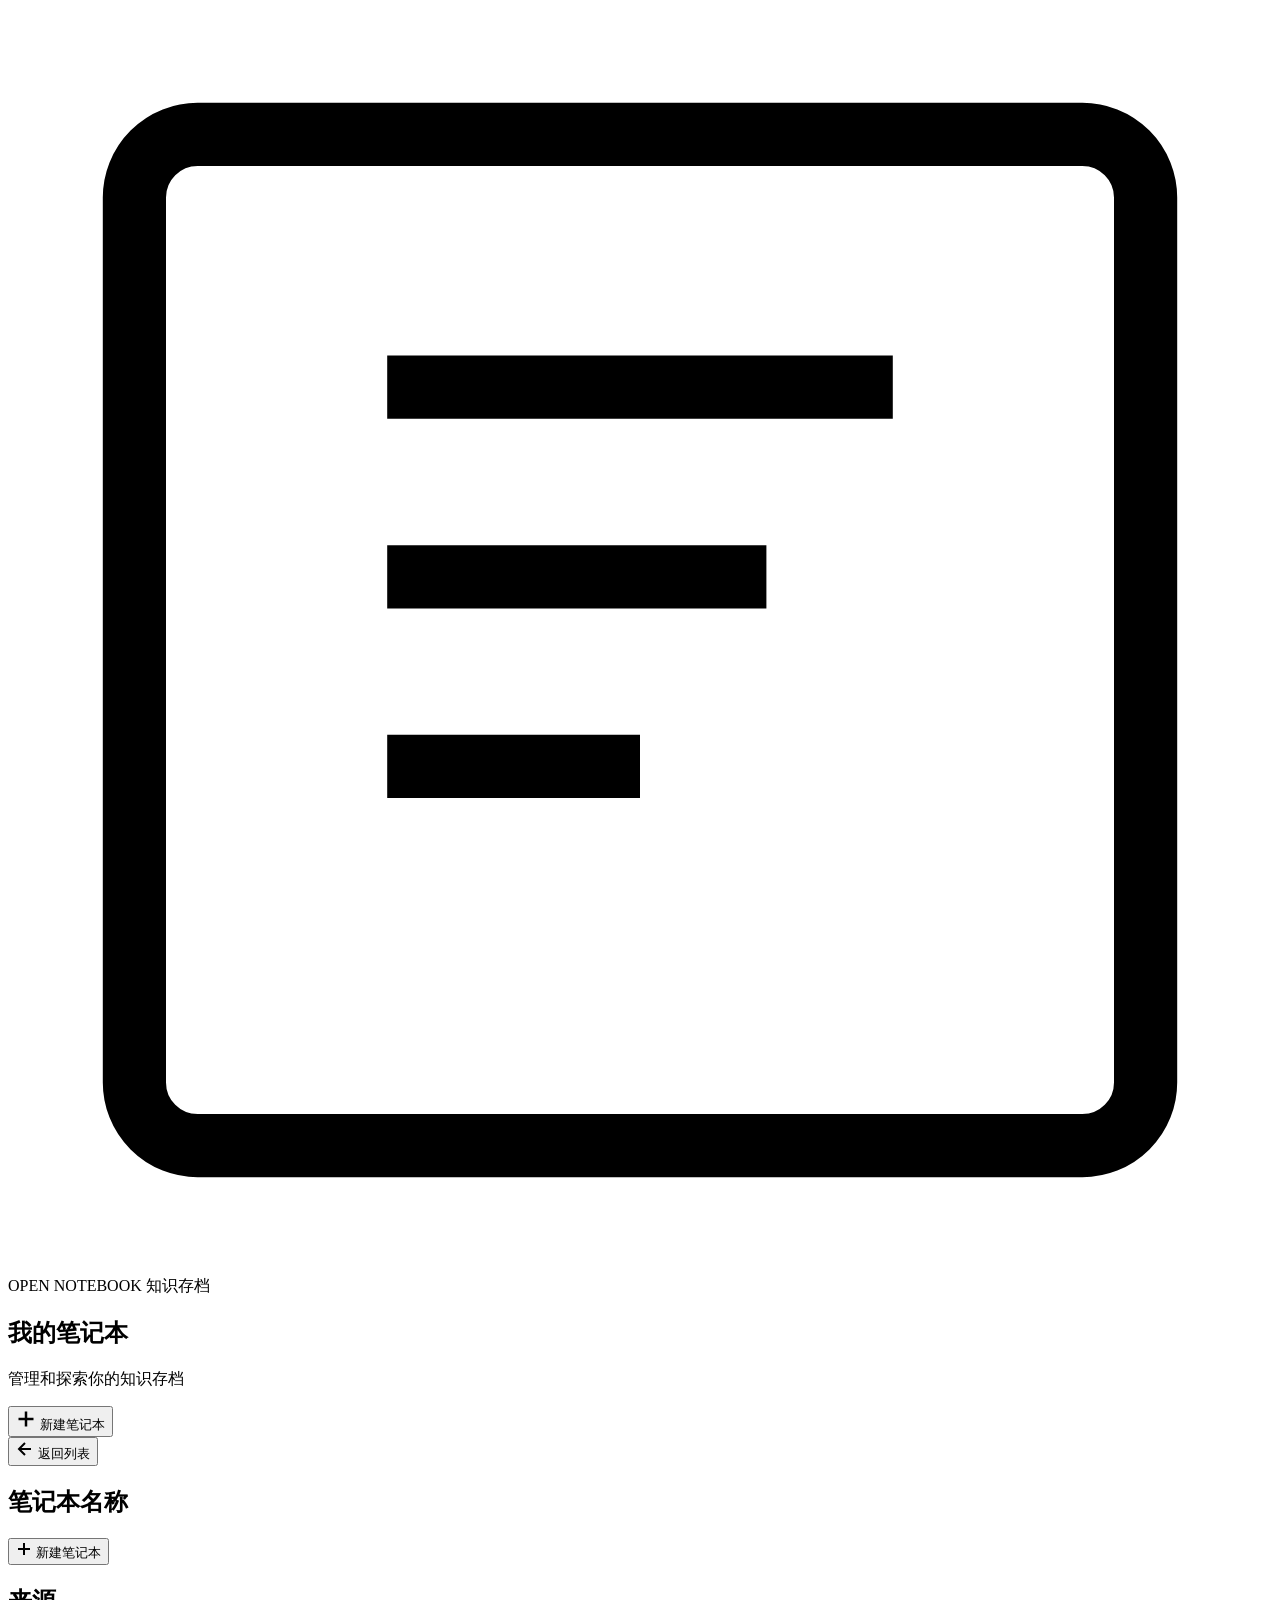
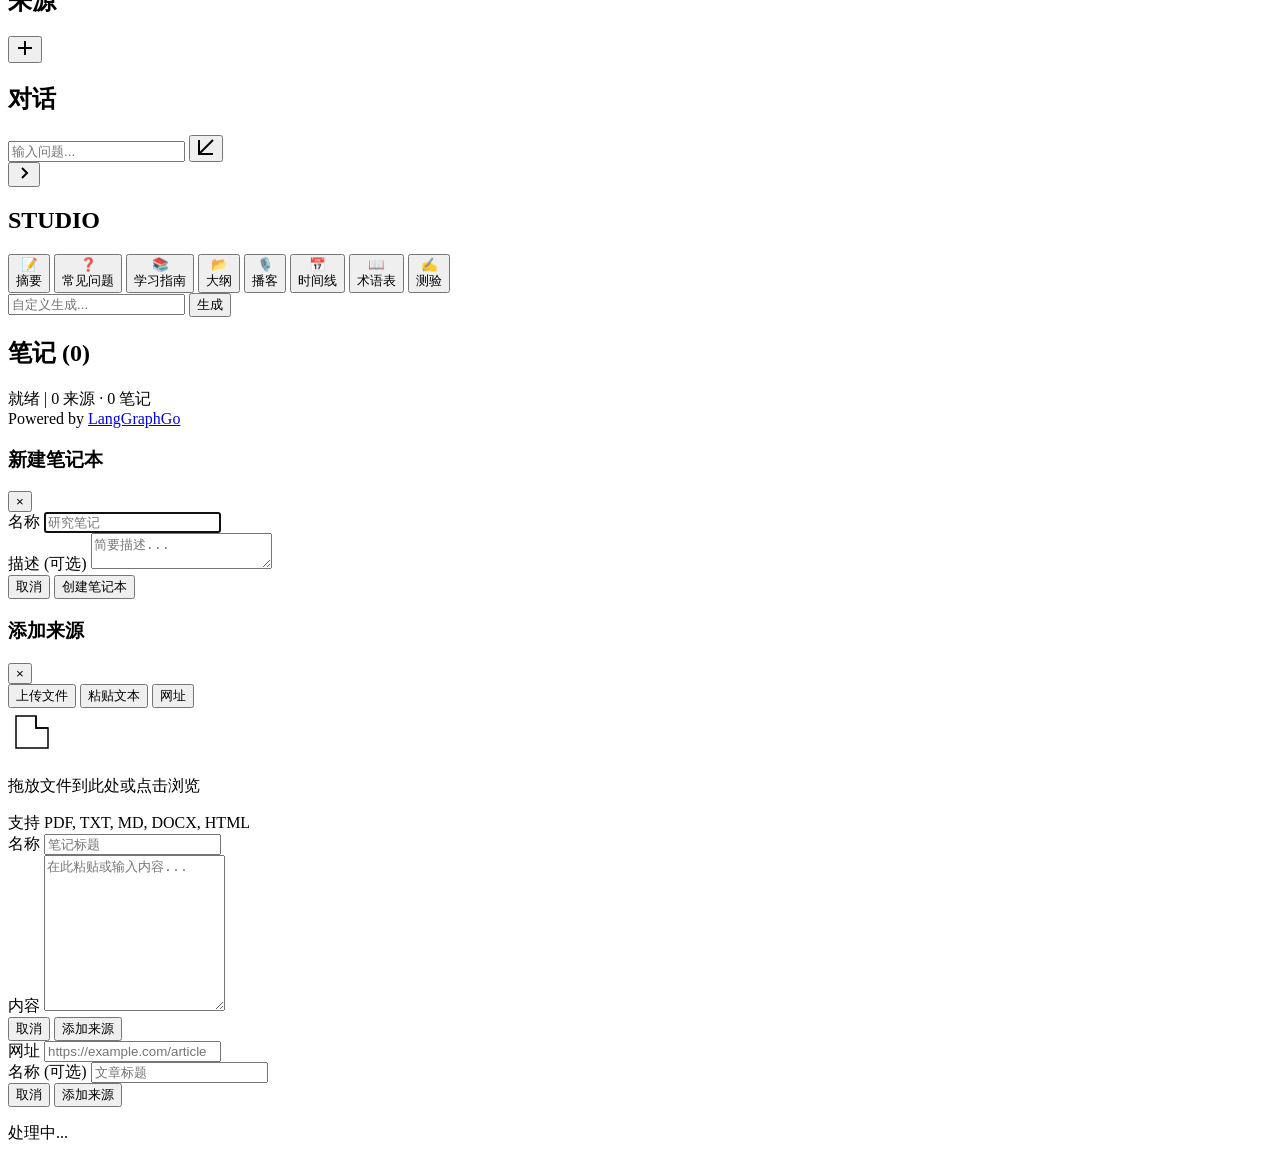
==== commit 1dd4bfe7: "improve ui" ====
--- a/open-notebook/backend/frontend/index.html
+++ b/open-notebook/backend/frontend/index.html
@@ -28,100 +28,79 @@
                     <span class="logo-tagline">知识存档</span>
                 </div>
             </div>
-            <div class="header-actions">
-                <button class="btn-new-notebook" id="btnNewNotebook">
-                    <svg width="16" height="16" viewBox="0 0 16 16" fill="none" stroke="currentColor" stroke-width="2">
+        </header>
+
+        <!-- Landing Page: Notebook List -->
+        <section class="landing-page" id="landingPage">
+            <div class="landing-header">
+                <div class="landing-brand">
+                    <h1>我的笔记本</h1>
+                    <p>管理和探索你的知识存档</p>
+                </div>
+                <button class="btn-primary btn-large" id="btnNewNotebookLanding">
+                    <svg width="20" height="20" viewBox="0 0 16 16" fill="none" stroke="currentColor" stroke-width="2">
                         <line x1="8" y1="2" x2="8" y2="14"/>
                         <line x1="2" y1="8" x2="14" y2="8"/>
                     </svg>
                     新建笔记本
                 </button>
             </div>
-        </header>
-
-        <!-- Main Grid -->
-        <main class="main-grid">
-            <!-- Left Panel: Notebook List -->
-            <aside class="panel panel-left">
-                <div class="panel-header">
-                    <h2 class="panel-title">笔记本</h2>
-                    <span class="panel-count" id="notebookCount">0</span>
-                </div>
-                <div class="notebook-list" id="notebookList">
-                    <div class="empty-state">
-                        <svg width="48" height="48" viewBox="0 0 48 48" fill="none" stroke="currentColor" stroke-width="1.5">
-                            <rect x="8" y="8" width="32" height="32" rx="2"/>
-                            <line x1="16" y1="16" x2="32" y2="16"/>
-                            <line x1="16" y1="22" x2="28" y2="22"/>
+            <div class="notebook-grid" id="notebookGridLanding">
+                <!-- Notebook cards will be rendered here -->
+            </div>
+        </section>
+
+        <!-- Workspace (Hidden by default) -->
+        <div class="workspace-container hidden" id="workspaceContainer">
+            <nav class="workspace-nav">
+                <button class="btn-back" id="btnBackToList">
+                    <svg width="18" height="18" viewBox="0 0 18 18" fill="none" stroke="currentColor" stroke-width="2">
+                        <line x1="15" y1="9" x2="3" y2="9"/>
+                        <polyline points="9,15 3,9 9,3"/>
+                    </svg>
+                    返回列表
+                </button>
+                <div class="current-notebook-info">
+                    <h2 id="currentNotebookName">笔记本名称</h2>
+                </div>
+                <div class="workspace-actions">
+                    <button class="btn-new-notebook" id="btnNewNotebook">
+                        <svg width="16" height="16" viewBox="0 0 16 16" fill="none" stroke="currentColor" stroke-width="2">
+                            <line x1="8" y1="2" x2="8" y2="14"/>
+                            <line x1="2" y1="8" x2="14" y2="8"/>
                         </svg>
-                        <p>暂无笔记本</p>
-                        <button class="btn-text" id="btnCreateFirst">创建你的第一个笔记本</button>
-                    </div>
-                </div>
-            </aside>
-
-            <!-- Center Panel: Sources -->
-            <section class="panel panel-center">
-                <div class="panel-header">
-                    <h2 class="panel-title">来源</h2>
-                    <div class="panel-actions">
-                        <button class="btn-icon" id="btnAddSource" title="添加来源">
-                            <svg width="18" height="18" viewBox="0 0 18 18" fill="none" stroke="currentColor" stroke-width="2">
-                                <line x1="9" y1="2" x2="9" y2="16"/>
-                                <line x1="2" y1="9" x2="16" y2="9"/>
-                            </svg>
-                        </button>
-                    </div>
-                </div>
-                <div class="sources-grid" id="sourcesGrid">
-                    <div class="empty-state">
-                        <svg width="64" height="64" viewBox="0 0 64 64" fill="none" stroke="currentColor" stroke-width="1">
-                            <path d="M20 8 L44 8 L48 12 L48 56 L20 56 Z"/>
-                            <polyline points="44,8 44,12 48,12"/>
-                            <line x1="28" y1="24" x2="40" y2="24"/>
-                            <line x1="28" y1="32" x2="40" y2="32"/>
-                            <line x1="28" y1="40" x2="36" y2="40"/>
-                        </svg>
-                        <p>添加来源以开始</p>
-                        <p class="empty-hint">支持 PDF, TXT, MD, DOCX, HTML</p>
-                    </div>
-                </div>
-            </section>
-
-            <!-- Right Panel: Workspace -->
-            <aside class="panel panel-right">
-                <div class="panel-tabs">
-                    <button class="tab-btn active" data-tab="notes">笔记</button>
-                    <button class="tab-btn" data-tab="chat">对话</button>
-                    <button class="tab-btn" data-tab="transform">转换</button>
-                </div>
-
-                <!-- Notes Tab -->
-                <div class="tab-content active" id="tab-notes">
-                    <div class="notes-list" id="notesList">
-                        <div class="empty-state">
-                            <svg width="48" height="48" viewBox="0 0 48 48" fill="none" stroke="currentColor" stroke-width="1.5">
-                                <path d="M12 4 L36 4 L40 8 L40 44 L12 44 Z"/>
-                                <polyline points="36,4 36,8 40,8"/>
-                            </svg>
-                            <p>暂无笔记</p>
-                            <p class="empty-hint">使用转换从来源生成笔记</p>
-                        </div>
-                    </div>
-                </div>
-
-                <!-- Chat Tab -->
-                <div class="tab-content" id="tab-chat">
+                        新建笔记本
+                    </button>
+                </div>
+            </nav>
+
+            <main class="main-grid">
+                <!-- Left Panel: Sources -->
+                <aside class="panel panel-left">
+                    <div class="panel-header">
+                        <h2 class="panel-title">来源</h2>
+                        <div class="panel-actions">
+                            <button class="btn-icon" id="btnAddSource" title="添加来源">
+                                <svg width="18" height="18" viewBox="0 0 18 18" fill="none" stroke="currentColor" stroke-width="2">
+                                    <line x1="9" y1="2" x2="9" y2="16"/>
+                                    <line x1="2" y1="9" x2="16" y2="9"/>
+                                </svg>
+                            </button>
+                        </div>
+                    </div>
+                    <div class="sources-list-container" id="sourcesGrid">
+                        <!-- Sources rendered here -->
+                    </div>
+                </aside>
+
+                <!-- Center Panel: Chat -->
+                <section class="panel panel-center">
+                    <div class="panel-header">
+                        <h2 class="panel-title">对话</h2>
+                    </div>
                     <div class="chat-container">
                         <div class="chat-messages" id="chatMessages">
-                            <div class="chat-welcome">
-                                <svg width="40" height="40" viewBox="0 0 40 40" fill="none" stroke="currentColor" stroke-width="1.5">
-                                    <circle cx="20" cy="12" r="6"/>
-                                    <path d="M8 38 C8 28 14 22 20 22 C26 22 32 28 32 38"/>
-                                </svg>
-                                <h3>与来源对话</h3>
-                                <p>询问关于笔记本内容的问题</p>
-                            </div>
+                            <!-- Chat messages -->
                         </div>
                         <div class="chat-input-wrapper">
                             <form class="chat-form" id="chatForm">
@@ -141,62 +120,52 @@
                             </form>
                         </div>
                     </div>
-                </div>
-
-                <!-- Transform Tab -->
-                <div class="tab-content" id="tab-transform">
-                    <div class="transform-options">
-                        <div class="transform-grid">
-                            <button class="transform-card" data-type="summary">
-                                <div class="transform-icon">📝</div>
-                                <span class="transform-name">摘要</span>
+                </section>
+
+                <!-- Right Panel: Transform & Notes Stack -->
+                <aside class="panel panel-right">
+                    <!-- Transform Section -->
+                    <div class="workspace-section section-transform">
+                        <div class="panel-header studio-header">
+                            <button class="btn-toggle-side" id="btnToggleRight" title="切换侧边栏">
+                                <svg width="16" height="16" viewBox="0 0 16 16" fill="none" stroke="currentColor" stroke-width="2">
+                                    <path d="M6 3L11 8L6 13" />
+                                </svg>
                             </button>
-                            <button class="transform-card" data-type="faq">
-                                <div class="transform-icon">❓</div>
-                                <span class="transform-name">常见问题</span>
-                            </button>
-                            <button class="transform-card" data-type="study_guide">
-                                <div class="transform-icon">📚</div>
-                                <span class="transform-name">学习指南</span>
-                            </button>
-                            <button class="transform-card" data-type="outline">
-                                <div class="transform-icon">🗂️</div>
-                                <span class="transform-name">大纲</span>
-                            </button>
-                            <button class="transform-card" data-type="podcast">
-                                <div class="transform-icon">🎙️</div>
-                                <span class="transform-name">播客</span>
-                            </button>
-                            <button class="transform-card" data-type="timeline">
-                                <div class="transform-icon">📅</div>
-                                <span class="transform-name">时间线</span>
-                            </button>
-                            <button class="transform-card" data-type="glossary">
-                                <div class="transform-icon">📖</div>
-                                <span class="transform-name">术语表</span>
-                            </button>
-                            <button class="transform-card" data-type="quiz">
-                                <div class="transform-icon">✍️</div>
-                                <span class="transform-name">测验</span>
-                            </button>
-                        </div>
-                        <div class="transform-custom">
-                            <label class="input-label">自定义转换</label>
-                            <textarea
-                                class="custom-prompt"
-                                id="customPrompt"
-                                placeholder="描述你想生成的内容..."
-                                rows="3"
-                            ></textarea>
-                            <button class="btn-primary" id="btnCustomTransform">生成</button>
-                        </div>
-                    </div>
-                </div>
-            </aside>
-        </main>
-
-        <!-- Footer -->
-        <footer class="app-footer">
+                            <h2 class="panel-title">STUDIO</h2>
+                        </div>
+                        <div class="transform-options">
+                            <div class="transform-grid">
+                                <button class="transform-card" data-type="summary"><div class="transform-icon">📝</div><span>摘要</span></button>
+                                <button class="transform-card" data-type="faq"><div class="transform-icon">❓</div><span>常见问题</span></button>
+                                <button class="transform-card" data-type="study_guide"><div class="transform-icon">📚</div><span>学习指南</span></button>
+                                <button class="transform-card" data-type="outline"><div class="transform-icon">📂</div><span>大纲</span></button>
+                                <button class="transform-card" data-type="podcast"><div class="transform-icon">🎙️</div><span>播客</span></button>
+                                <button class="transform-card" data-type="timeline"><div class="transform-icon">📅</div><span>时间线</span></button>
+                                <button class="transform-card" data-type="glossary"><div class="transform-icon">📖</div><span>术语表</span></button>
+                                <button class="transform-card" data-type="quiz"><div class="transform-icon">✍️</div><span>测验</span></button>
+                            </div>
+                            <div class="transform-custom-pill">
+                                <input type="text" id="customPrompt" placeholder="自定义生成..." autocomplete="off">
+                                <button id="btnCustomTransform">生成</button>
+                            </div>
+                        </div>
+                    </div>
+
+                    <!-- Notes Section -->
+                    <div class="workspace-section section-notes">
+                        <div class="panel-header">
+                            <h2 class="panel-title">笔记 (0)</h2>
+                        </div>
+                        <div class="notes-list" id="notesList">
+                            <!-- Notes rendered here -->
+                        </div>
+                    </div>
+                </aside>
+            </main>
+                </div>
+        
+                <!-- Footer -->        <footer class="app-footer">
             <div class="footer-info">
                 <span class="footer-status" id="footerStatus">就绪</span>
                 <span class="footer-divider">|</span>
@@ -295,7 +264,7 @@
                 </div>
 
                 <!-- URL Input -->
-                <div class="source-content" id="sourceURL">
+                <div class="source-content" id="sourceUrl">
                     <form id="urlSourceForm">
                         <div class="form-group">
                             <label class="input-label">网址</label>
@@ -328,6 +297,34 @@
     </div>
 
     <!-- Templates -->
+    <template id="notebookCardTemplate">
+        <div class="notebook-card" data-id="">
+            <div class="notebook-card-content">
+                <div class="notebook-card-icon">
+                    <svg viewBox="0 0 40 40" fill="none" stroke="currentColor" stroke-width="1.5">
+                        <rect x="8" y="8" width="24" height="24" rx="2"/>
+                        <line x1="14" y1="16" x2="26" y2="16"/>
+                        <line x1="14" y1="22" x2="22" y2="22"/>
+                    </svg>
+                </div>
+                <h3 class="notebook-card-name"></h3>
+                <p class="notebook-card-desc"></p>
+                <div class="notebook-card-stats">
+                    <span class="stat-sources">0 来源</span>
+                    <span class="stat-notes">0 笔记</span>
+                </div>
+            </div>
+            <button class="btn-delete-card" title="删除">
+                <svg width="14" height="14" viewBox="0 0 14 14" fill="none" stroke="currentColor" stroke-width="1.5">
+                    <polyline points="4,3 4,2 10,2 10,3"/>
+                    <line x1="2" y1="4" x2="12" y2="4"/>
+                    <line x1="5" y1="7" x2="5" y2="11"/>
+                    <line x1="9" y1="7" x2="9" y2="11"/>
+                </svg>
+            </button>
+        </div>
+    </template>
+
     <template id="notebookTemplate">
         <div class="notebook-item" data-id="">
             <div class="notebook-header">
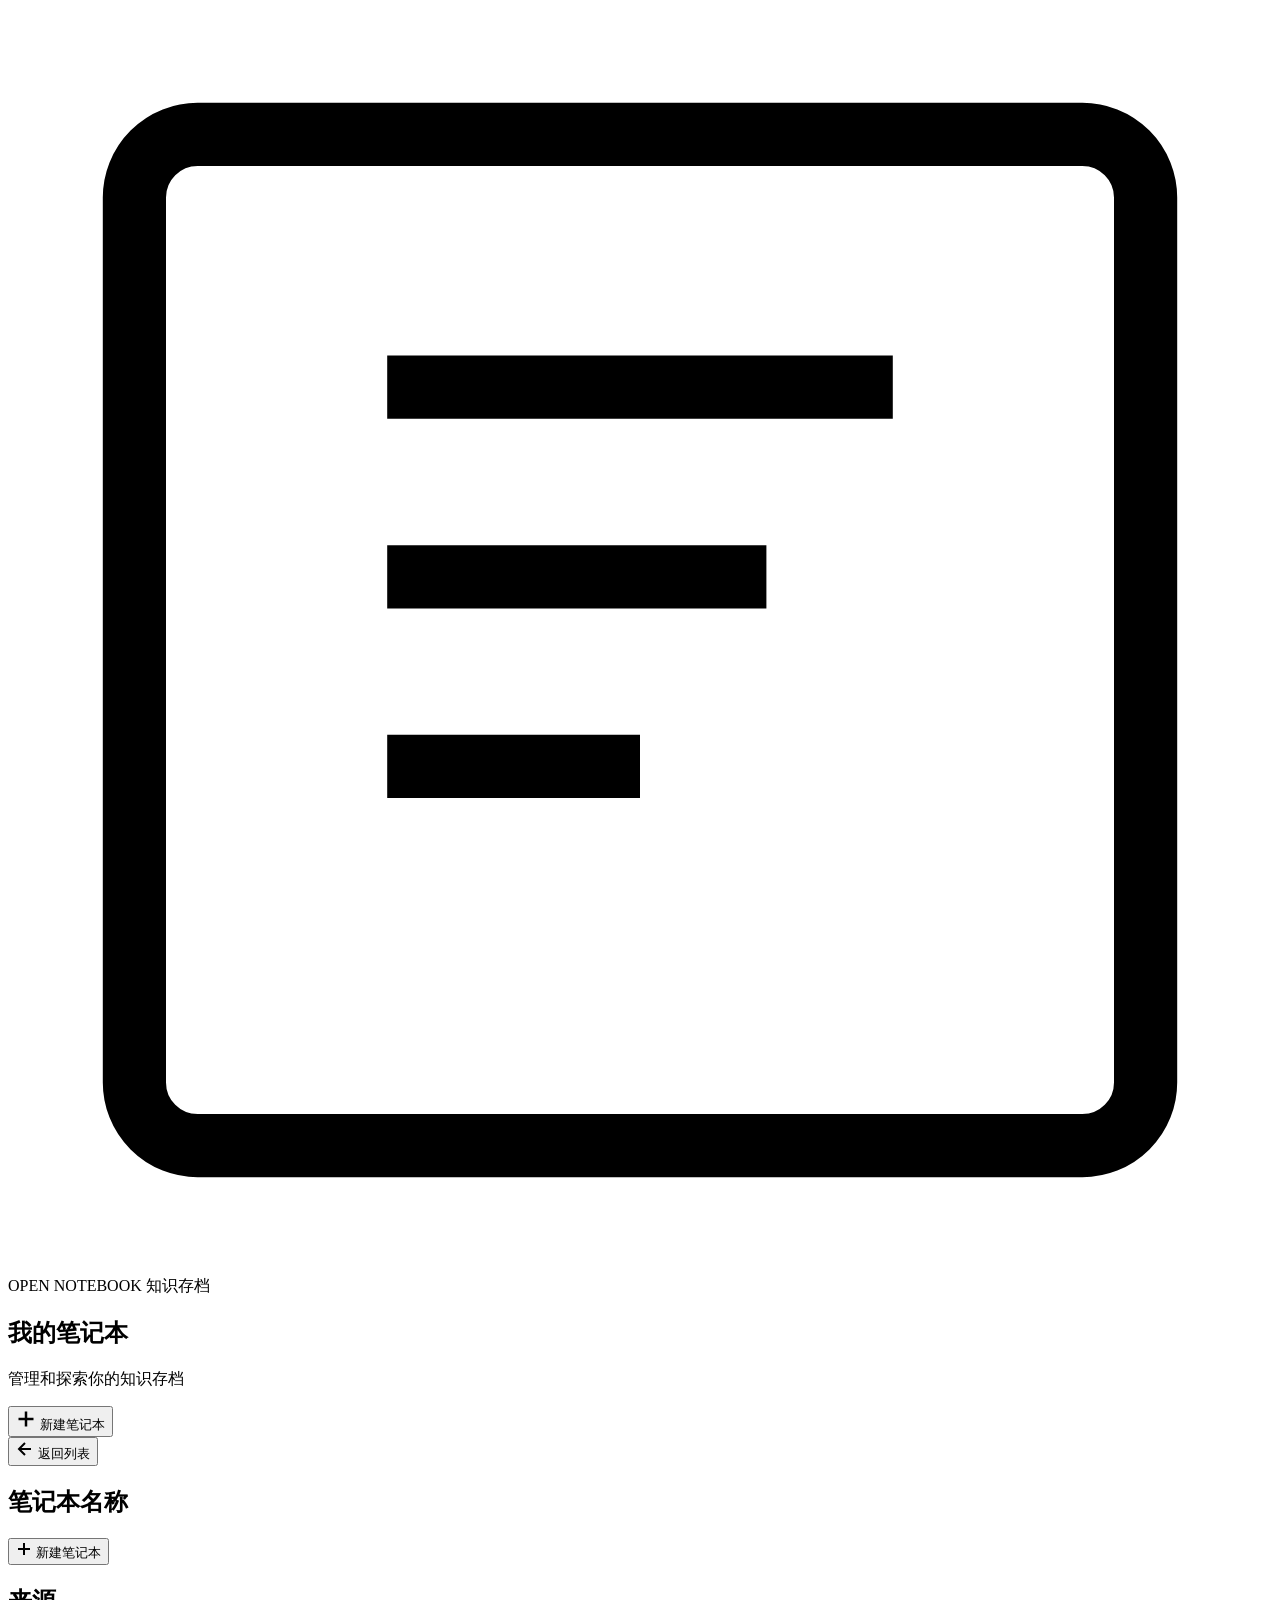
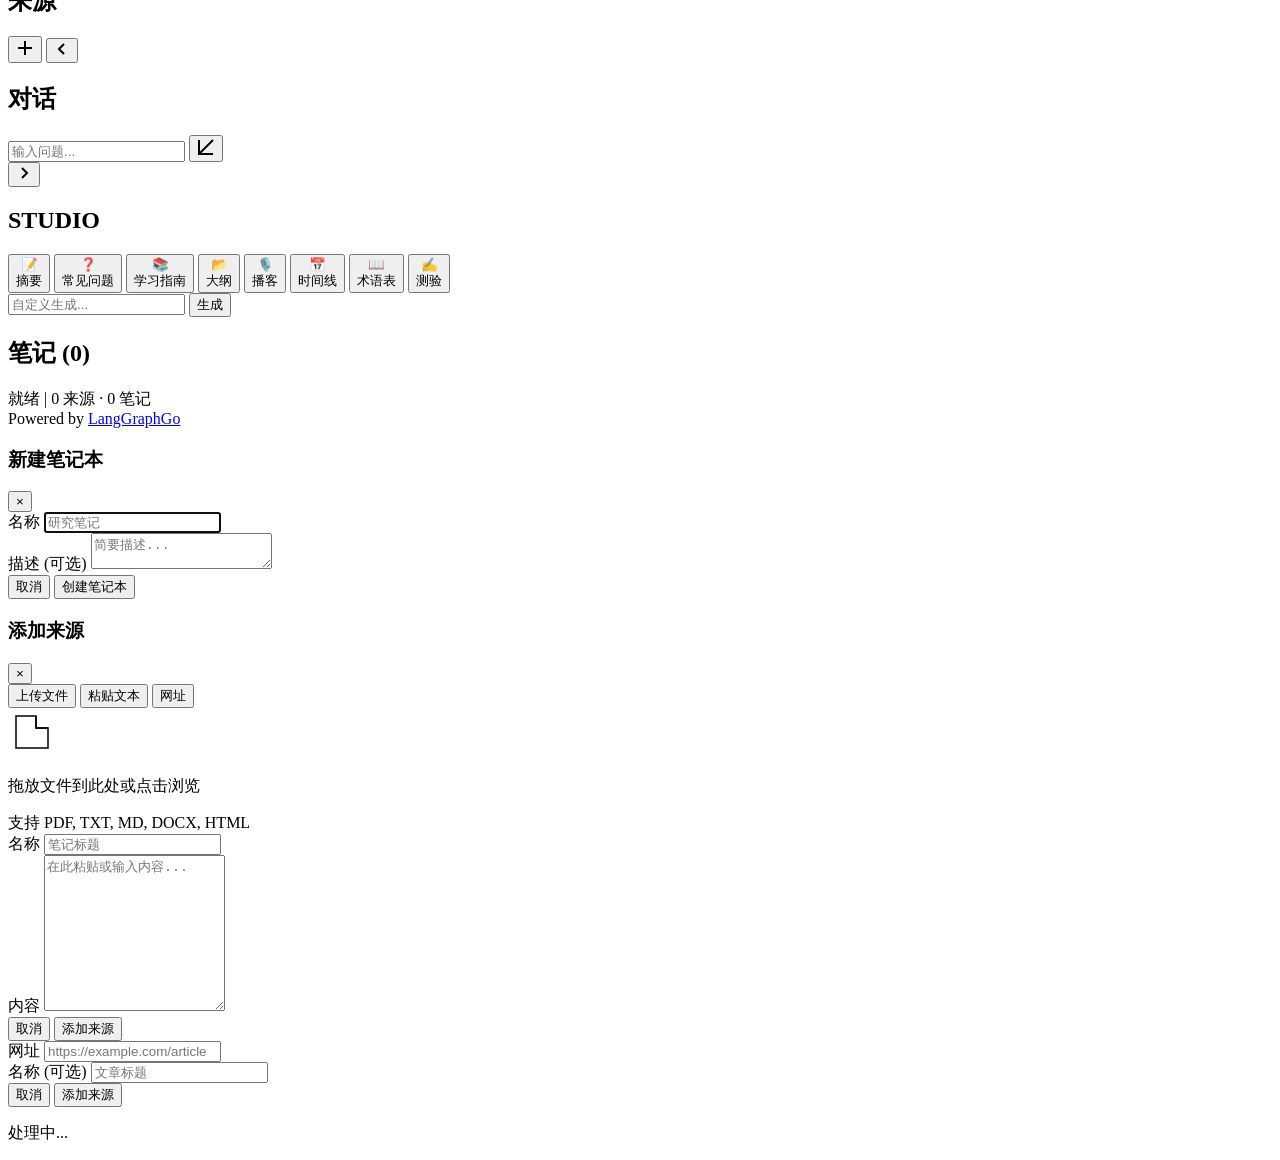
==== commit 963e32dd: "improve ui" ====
--- a/open-notebook/backend/frontend/index.html
+++ b/open-notebook/backend/frontend/index.html
@@ -7,13 +7,13 @@
     <link rel="preconnect" href="https://fonts.googleapis.cn">
     <link rel="preconnect" href="https://fonts.gstatic.cn" crossorigin>
     <link href="https://fonts.googleapis.cn/css2?family=Crimson+Pro:ital,wght@0,400;0,600;1,400&family=IBM+Plex+Mono:wght@400;500;600&family=Space+Mono:wght@400;700&display=swap" rel="stylesheet">
-    <link rel="stylesheet" href="/static/style.css">
+    <link rel="stylesheet" href="/static/style.css?v=5">
     <script src="https://s4.zstatic.net/ajax/libs/marked/16.3.0/lib/marked.umd.min.js"></script>
 </head>
 <body>
     <div class="app-container">
         <!-- Header -->
-        <header class="app-header">
+        <header class="app-header hidden">
             <div class="header-brand">
                 <div class="logo-mark">
                     <svg viewBox="0 0 40 40" fill="none" stroke="currentColor" stroke-width="2">
@@ -31,7 +31,7 @@
         </header>
 
         <!-- Landing Page: Notebook List -->
-        <section class="landing-page" id="landingPage">
+        <section class="landing-page hidden" id="landingPage">
             <div class="landing-header">
                 <div class="landing-brand">
                     <h1>我的笔记本</h1>
@@ -86,19 +86,26 @@
                                     <line x1="2" y1="9" x2="16" y2="9"/>
                                 </svg>
                             </button>
+                            <button class="btn-toggle-side" id="btnToggleLeft" title="切换侧边栏">
+                                <svg width="16" height="16" viewBox="0 0 16 16" fill="none" stroke="currentColor" stroke-width="2">
+                                    <path d="M10 3L5 8L10 13" />
+                                </svg>
+                            </button>
                         </div>
                     </div>
                     <div class="sources-list-container" id="sourcesGrid">
                         <!-- Sources rendered here -->
                     </div>
                 </aside>
+
+                <div class="resizer" id="resizerLeft"></div>
 
                 <!-- Center Panel: Chat -->
                 <section class="panel panel-center">
                     <div class="panel-header">
                         <h2 class="panel-title">对话</h2>
                     </div>
-                    <div class="chat-container">
+                    <div class="chat-messages-wrapper">
                         <div class="chat-messages" id="chatMessages">
                             <!-- Chat messages -->
                         </div>
@@ -122,6 +129,8 @@
                     </div>
                 </section>
 
+                <div class="resizer" id="resizerRight"></div>
+
                 <!-- Right Panel: Transform & Notes Stack -->
                 <aside class="panel panel-right">
                     <!-- Transform Section -->
@@ -136,14 +145,14 @@
                         </div>
                         <div class="transform-options">
                             <div class="transform-grid">
-                                <button class="transform-card" data-type="summary"><div class="transform-icon">📝</div><span>摘要</span></button>
-                                <button class="transform-card" data-type="faq"><div class="transform-icon">❓</div><span>常见问题</span></button>
-                                <button class="transform-card" data-type="study_guide"><div class="transform-icon">📚</div><span>学习指南</span></button>
-                                <button class="transform-card" data-type="outline"><div class="transform-icon">📂</div><span>大纲</span></button>
-                                <button class="transform-card" data-type="podcast"><div class="transform-icon">🎙️</div><span>播客</span></button>
-                                <button class="transform-card" data-type="timeline"><div class="transform-icon">📅</div><span>时间线</span></button>
-                                <button class="transform-card" data-type="glossary"><div class="transform-icon">📖</div><span>术语表</span></button>
-                                <button class="transform-card" data-type="quiz"><div class="transform-icon">✍️</div><span>测验</span></button>
+                                <button class="transform-card" data-type="summary"><div class="transform-icon">📝</div><span class="transform-name">摘要</span></button>
+                                <button class="transform-card" data-type="faq"><div class="transform-icon">❓</div><span class="transform-name">常见问题</span></button>
+                                <button class="transform-card" data-type="study_guide"><div class="transform-icon">📚</div><span class="transform-name">学习指南</span></button>
+                                <button class="transform-card" data-type="outline"><div class="transform-icon">📂</div><span class="transform-name">大纲</span></button>
+                                <button class="transform-card" data-type="podcast"><div class="transform-icon">🎙️</div><span class="transform-name">播客</span></button>
+                                <button class="transform-card" data-type="timeline"><div class="transform-icon">📅</div><span class="transform-name">时间线</span></button>
+                                <button class="transform-card" data-type="glossary"><div class="transform-icon">📖</div><span class="transform-name">术语表</span></button>
+                                <button class="transform-card" data-type="quiz"><div class="transform-icon">✍️</div><span class="transform-name">测验</span></button>
                             </div>
                             <div class="transform-custom-pill">
                                 <input type="text" id="customPrompt" placeholder="自定义生成..." autocomplete="off">
@@ -163,9 +172,10 @@
                     </div>
                 </aside>
             </main>
-                </div>
-        
-                <!-- Footer -->        <footer class="app-footer">
+        </div>
+
+        <!-- Footer -->
+        <footer class="app-footer">
             <div class="footer-info">
                 <span class="footer-status" id="footerStatus">就绪</span>
                 <span class="footer-divider">|</span>
@@ -394,6 +404,6 @@
         </div>
     </template>
 
-    <script src="/static/app.js?v=3"></script>
+    <script src="/static/app.js?v=5"></script>
 </body>
 </html>
